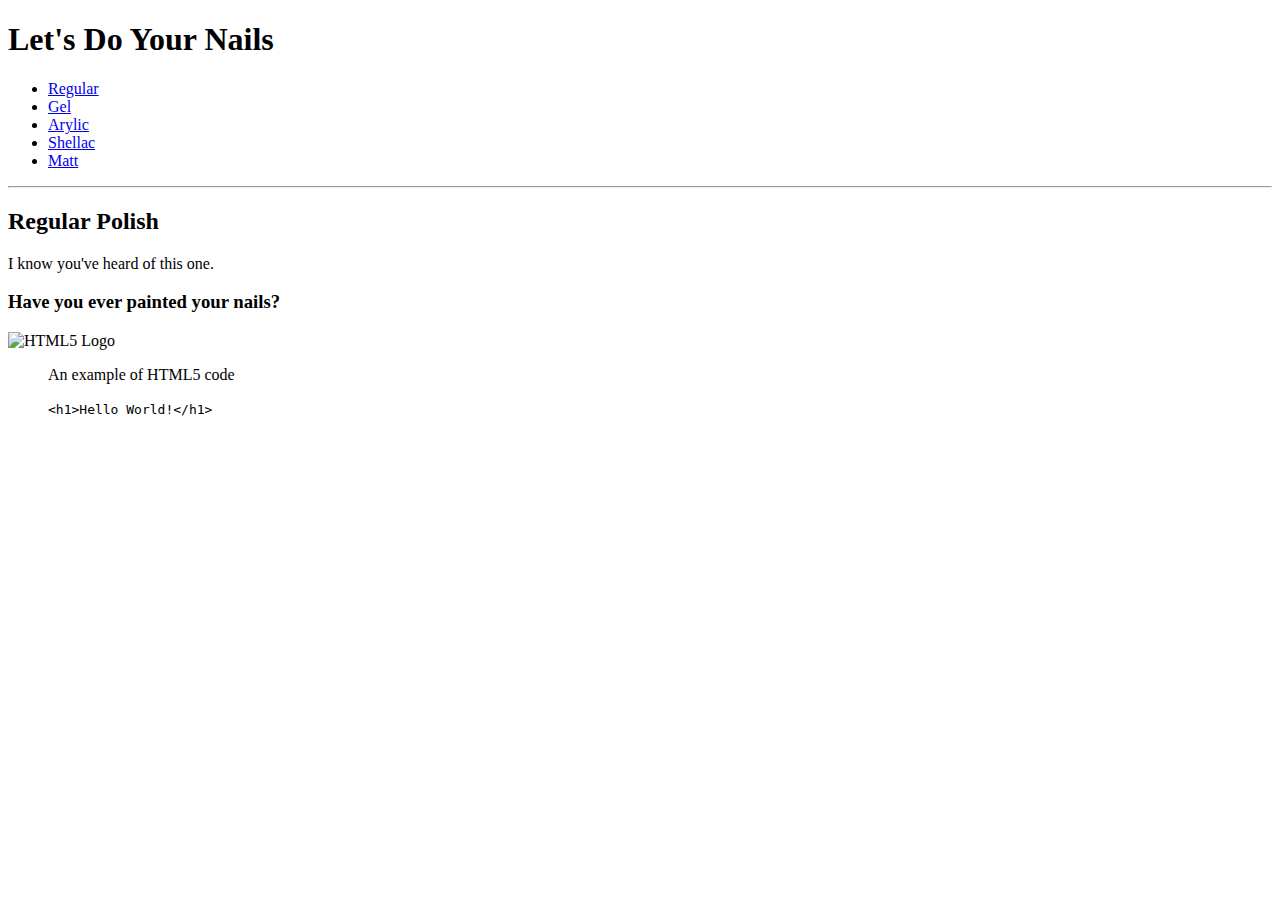
==== w3/index.html @ 940f4100 "test" ====
<!DOCTYPE html>
<html lang="en">

<head>
    <meta charset="UTF-8">
    <meta name="author" content=" Janelle Downs">
    <meta name="description" content="This page has popular ways to do your nails.">
    <meta name="viewport" content="width=device-width, initial-scale=1.0">
    <title>Nails Nails Nails</title>
    <link rel="icon" href="nailpolish.jpg" type="image/x-icon">
    <link rel="stylesheet" href="main.css" type="text/css">
</head>

<body>
    <header>
        <h1>Let's Do Your Nails</h1>

        <nav aria-label="primary-navigation">
            <ul>
                <li><a href="#html">Regular</a></li>
                <li><a href="#vacation">Gel</a></li>
                <li><a href="#contact">Arylic</a></li>
                <li><a href="#contact">Shellac</a></li>
                <li><a href="#contact">Matt</a></li>
            </ul>
        </nav>
    </header>
    <hr>
    <main>
        <article id="html">
            <h2>Regular Polish</h2>
            <p>I know you've heard of this one. </p>
            <section>
                <h3>Have you ever painted your nails?</h3>
                <img src="../img/html_logo_300x300.png" alt="HTML5 Logo" title="I am learning HTML5" width="300"
                    height="300">
                <figure>
                    <figcaption>An example of HTML5 code</figcaption>
                    <p>
                        <code>&lt;h1&gt;Hello World!&lt;/h1&gt;</code>
                    </p>
                </figure>
            </section>

</body>

</html>
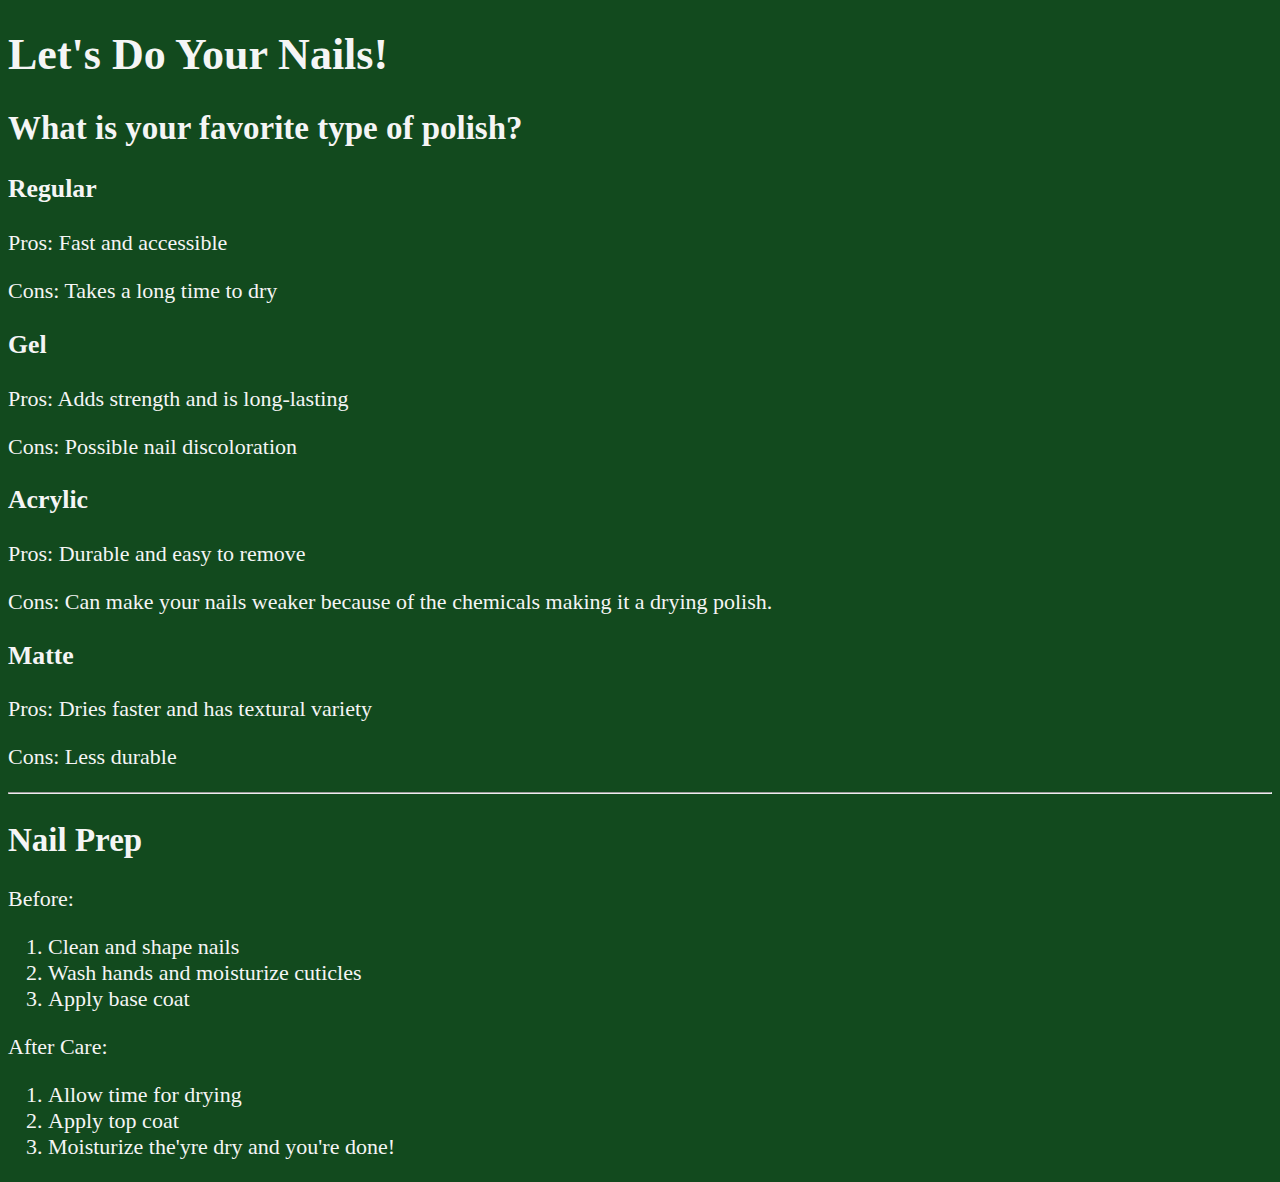
==== commit 56397e57: "indext.html setup" ====
--- a/w3/index.html
+++ b/w3/index.html
@@ -3,45 +3,46 @@
 
 <head>
     <meta charset="UTF-8">
-    <meta name="author" content=" Janelle Downs">
-    <meta name="description" content="This page has popular ways to do your nails.">
-    <meta name="viewport" content="width=device-width, initial-scale=1.0">
+    <meta name="author" content="Janelle Downs">
+    <meta name="description" content="This page is all about nails!">
     <title>Nails Nails Nails</title>
-    <link rel="icon" href="nailpolish.jpg" type="image/x-icon">
+    <link rel="icon" href="nail-polish-manicure-icon-image-vector-12305032.jpg" type="image/x-icon">
     <link rel="stylesheet" href="main.css" type="text/css">
 </head>
 
 <body>
-    <header>
-        <h1>Let's Do Your Nails</h1>
+    <h1>Let's Do Your Nails!</h1>
+    <h2>What is your favorite type of polish?</h2>
 
-        <nav aria-label="primary-navigation">
-            <ul>
-                <li><a href="#html">Regular</a></li>
-                <li><a href="#vacation">Gel</a></li>
-                <li><a href="#contact">Arylic</a></li>
-                <li><a href="#contact">Shellac</a></li>
-                <li><a href="#contact">Matt</a></li>
-            </ul>
-        </nav>
-    </header>
+    <h3>Regular</h3>
+    <p>Pros: Fast and accessible</p>
+    <p>Cons: Takes a long time to dry</p>
+
+    <h3>Gel</h3>
+    <p>Pros: Adds strength and is long-lasting</p>
+    <p>Cons: Possible nail discoloration</p>
+
+    <h3>Acrylic</h3>
+    <p>Pros: Durable and easy to remove</p>
+    <p>Cons: Can make your nails weaker because of the chemicals making it a drying polish.</p>
+
+    <h3>Matte</h3>
+    <p>Pros: Dries faster and has textural variety</p>
+    <p>Cons: Less durable</p>
     <hr>
-    <main>
-        <article id="html">
-            <h2>Regular Polish</h2>
-            <p>I know you've heard of this one. </p>
-            <section>
-                <h3>Have you ever painted your nails?</h3>
-                <img src="../img/html_logo_300x300.png" alt="HTML5 Logo" title="I am learning HTML5" width="300"
-                    height="300">
-                <figure>
-                    <figcaption>An example of HTML5 code</figcaption>
-                    <p>
-                        <code>&lt;h1&gt;Hello World!&lt;/h1&gt;</code>
-                    </p>
-                </figure>
-            </section>
-
+    <h2>Nail Prep</h2>
+    <p>Before:</p>
+    <ol>
+        <li>Clean and shape nails</li>
+        <li>Wash hands and moisturize cuticles</li>
+        <li>Apply base coat</li>
+    </ol>
+    <p>After Care:</p>
+    <ol>
+        <li>Allow time for drying</li>
+        <li>Apply top coat</li>
+        <li>Moisturize the'yre dry and you're done!</li>
+    </ol>
 </body>
 
 </html>--- a/w3/main.css
+++ b/w3/main.css
@@ -0,0 +1,8 @@
+html {
+    font-size: 22px;
+}
+
+body {
+    background-color: #124a1e;
+    color: whitesmoke;
+}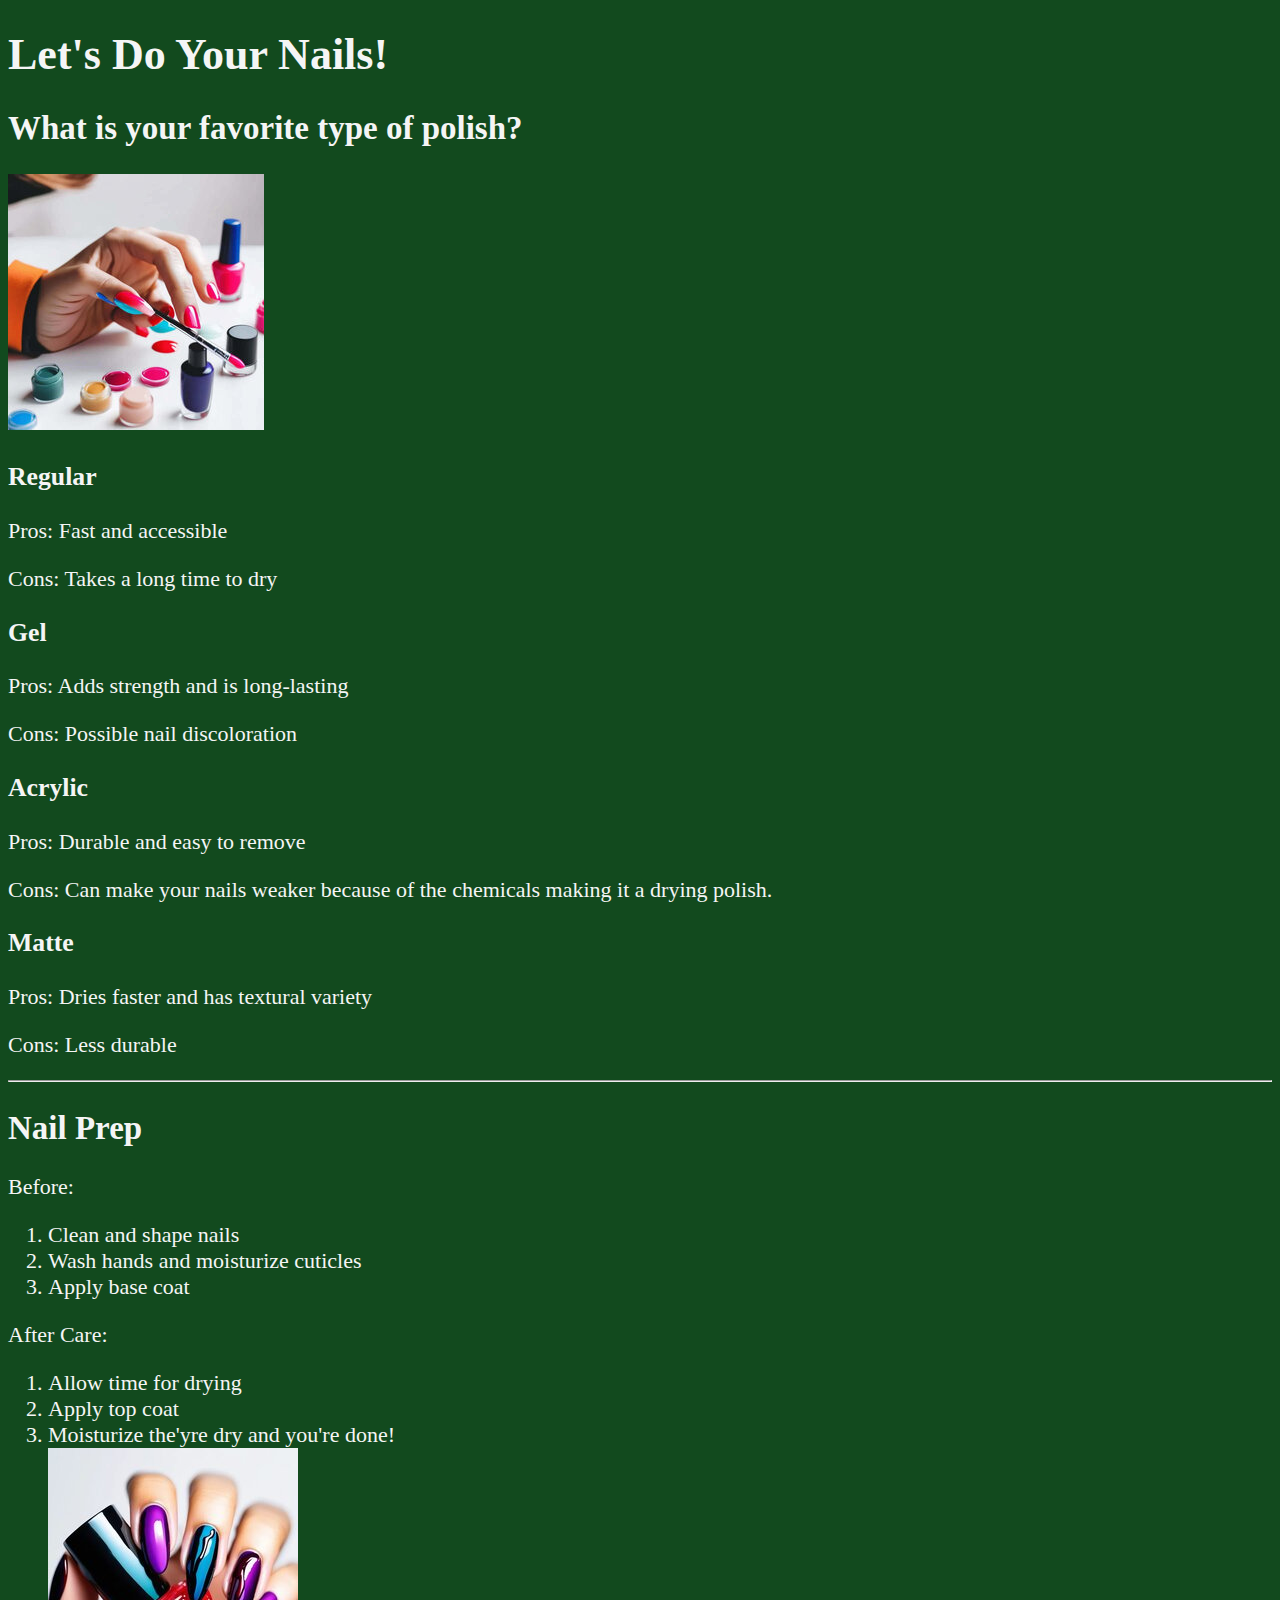
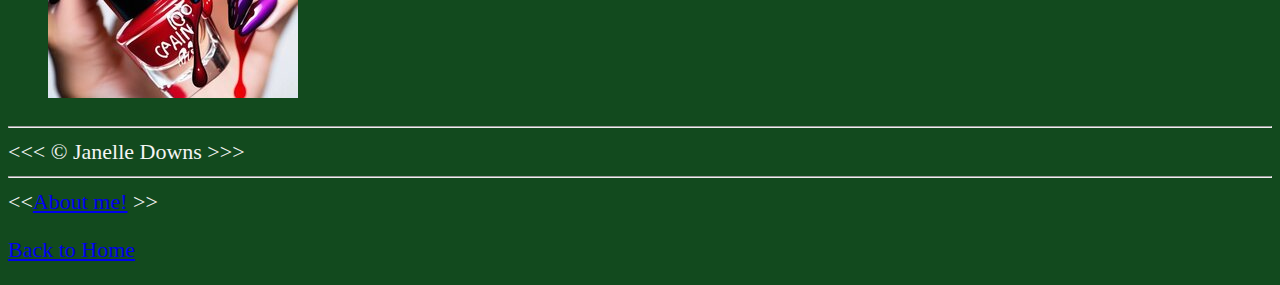
==== commit c4c204ae: "images created and placed on pages" ====
--- a/w3/index.html
+++ b/w3/index.html
@@ -6,13 +6,14 @@
     <meta name="author" content="Janelle Downs">
     <meta name="description" content="This page is all about nails!">
     <title>Nails Nails Nails</title>
-    <link rel="icon" href="nail-polish-manicure-icon-image-vector-12305032.jpg" type="image/x-icon">
+    <link rel="icon" href="img/nail-polish-manicure-icon-image-vector-12305032.jpg" type="image/x-icon">
     <link rel="stylesheet" href="main.css" type="text/css">
 </head>
 
 <body>
     <h1>Let's Do Your Nails!</h1>
     <h2>What is your favorite type of polish?</h2>
+    <img src="img/paintintnails.jpg" alt="Painting Nails">
 
     <h3>Regular</h3>
     <p>Pros: Fast and accessible</p>
@@ -42,7 +43,16 @@
         <li>Allow time for drying</li>
         <li>Apply top coat</li>
         <li>Moisturize the'yre dry and you're done!</li>
+        <img src="img/polishdrips.jpg" alt="Nail Polish Dripping">
     </ol>
+    <hr>
+    &lt;&lt;&lt; &copy; <a href="about.html"></a>Janelle Downs &gt;&gt;&gt;
+
+    <hr>
+    &lt;&lt;<a href="about.html">About me!</a> &gt;&gt;
+    <p>
+        <a href="index.html">Back to Home</a>
+    </p>
 </body>
 
 </html>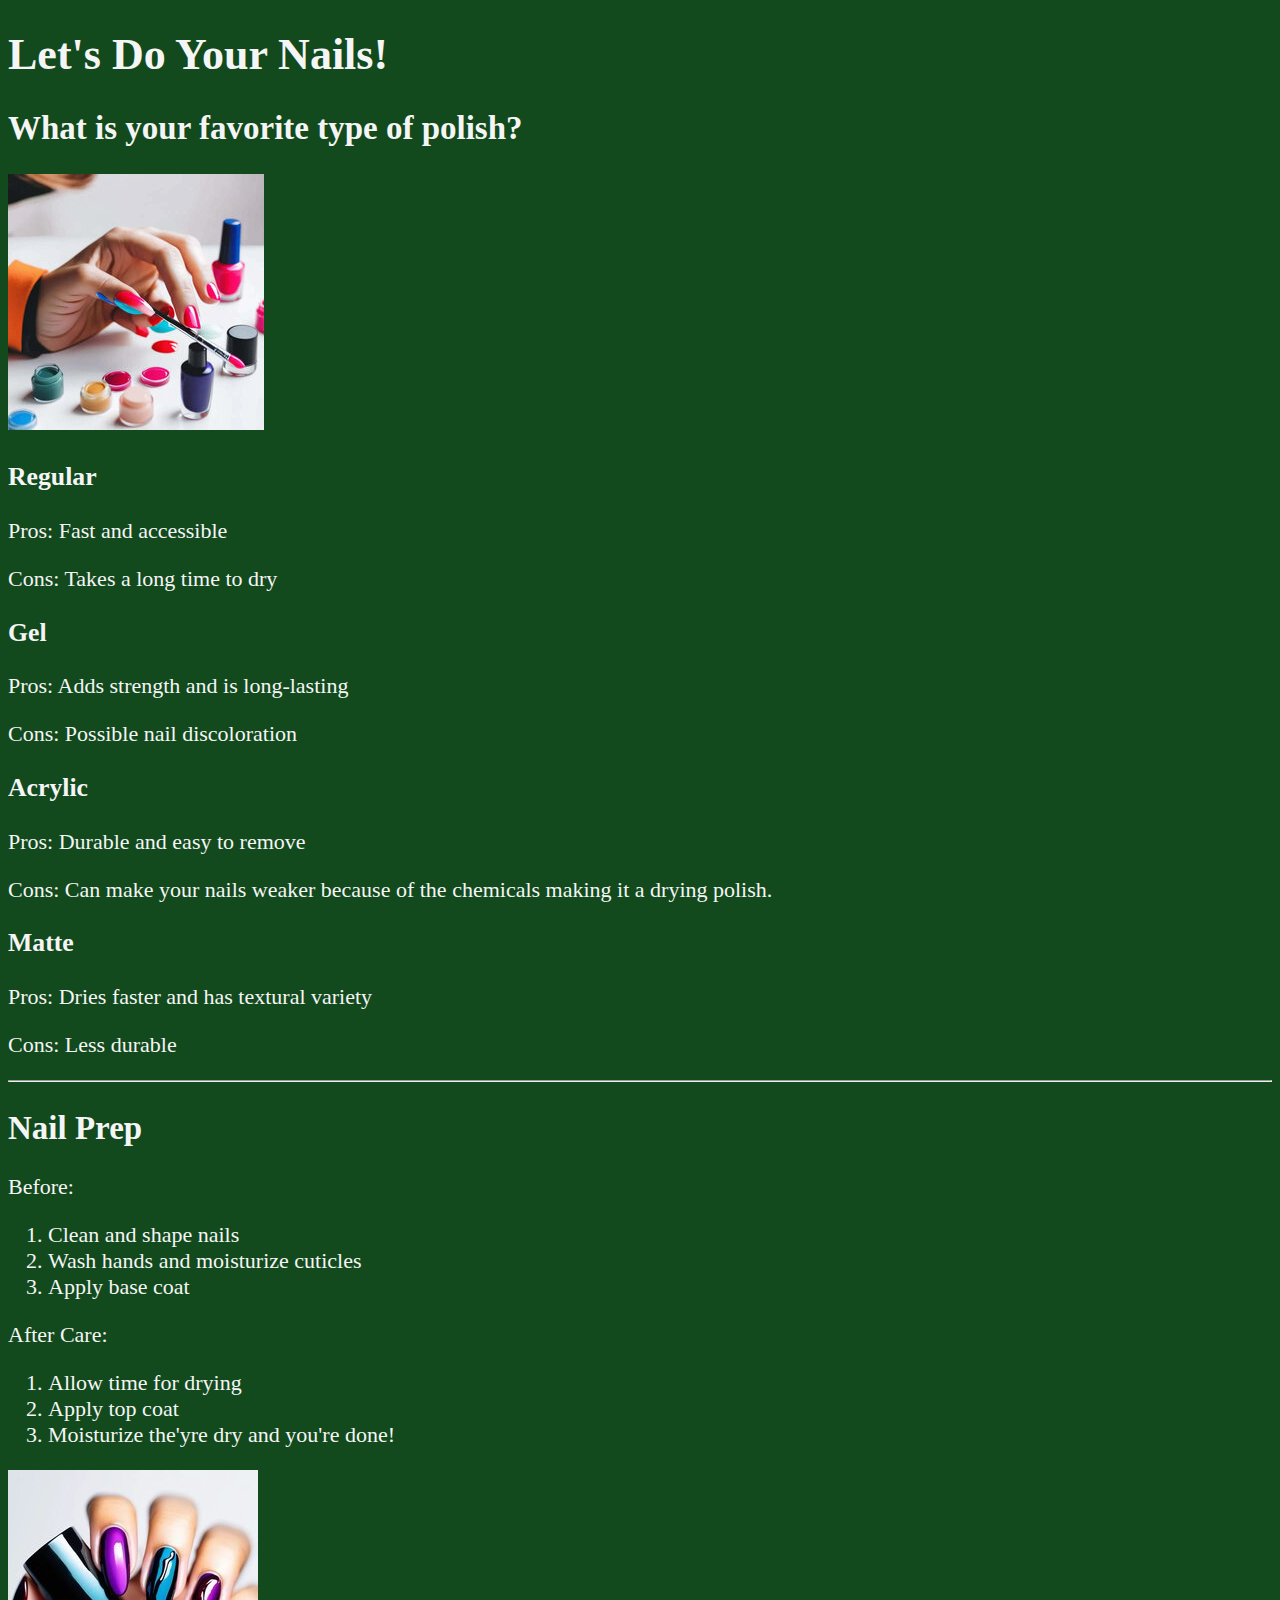
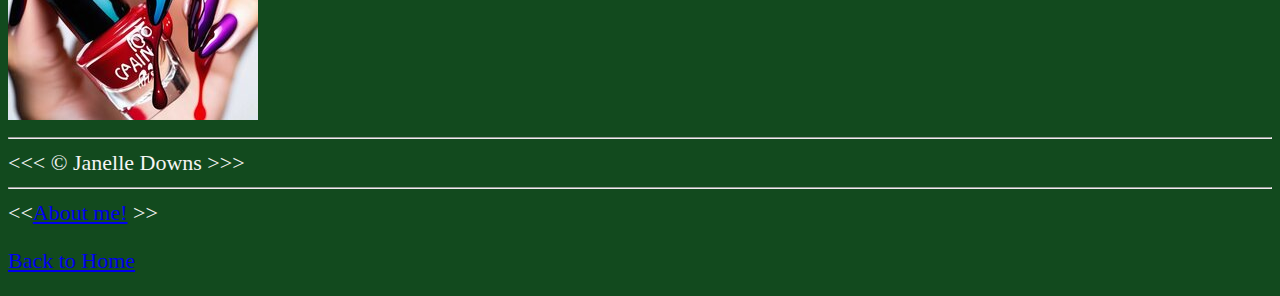
==== commit fbcc3327: "images created and placed on pages" ====
--- a/w3/index.html
+++ b/w3/index.html
@@ -43,8 +43,8 @@
         <li>Allow time for drying</li>
         <li>Apply top coat</li>
         <li>Moisturize the'yre dry and you're done!</li>
-        <img src="img/polishdrips.jpg" alt="Nail Polish Dripping">
     </ol>
+    <img src="img/polishdrips.jpg" alt="Nail Polish Dripping">
     <hr>
     &lt;&lt;&lt; &copy; <a href="about.html"></a>Janelle Downs &gt;&gt;&gt;
 
